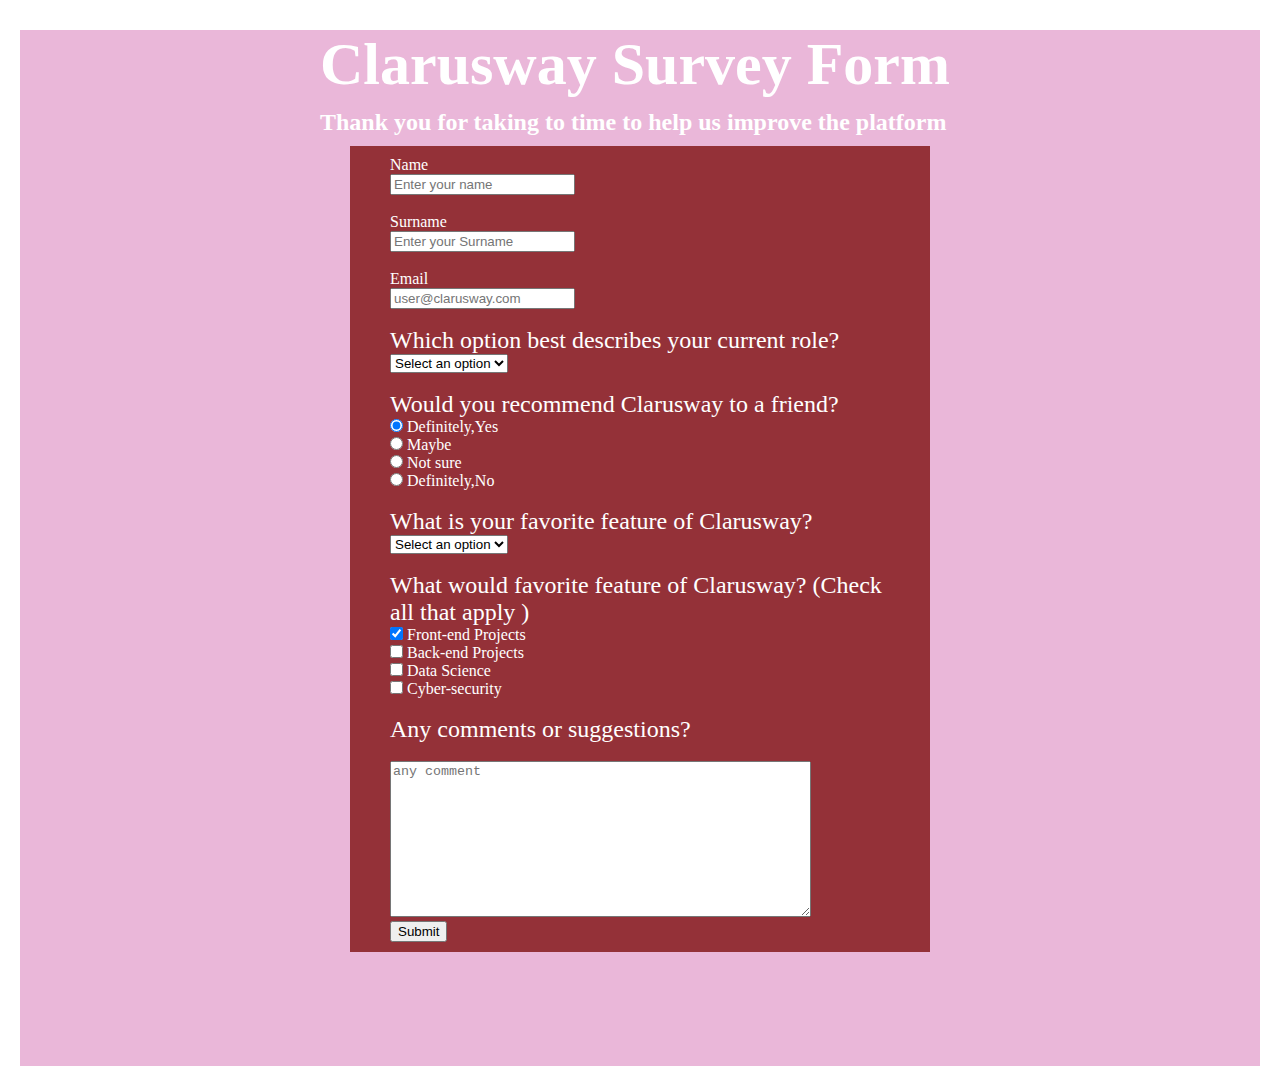
==== index.html @ fde7abda "Rename survey.html to index.html" ====
<!DOCTYPE html>
<html lang="en">
<head>
    <meta charset="UTF-8">
    <meta http-equiv="X-UA-Compatible" content="IE=edge">
    <meta name="viewport" content="width=device-width, initial-scale=1.0">
    <link rel="shortcut icon" href="./images/cw-favicon.jpg">
    <link rel="stylesheet" href="./css/form.css">
    <title>Clarusway Survey Form</title>
</head>
<body>
    <main>
        <header>
            <h1 id="h1">Clarusway Survey Form</h1>
            <p class="p"><strong>Thank you for taking to time to help us improve the platform</strong>  </p>
        </header>
        <section id="back">
            <form action="result.html">
                <div>
                    <label for="">Name</label>
                    <br>
                    <input type="text" id="name" name="name" placeholder="Enter your name">
                </div>
                <br>
                <div>
                    <label for="">Surname</label>
                    <br>
                    <input type="text" id="Surname" name="Surname" placeholder="Enter your Surname">
                </div>
                <br>
                <div>
                    <label for="email">Email</label>
                    <br>
                    <input type="e-mail" id="email" name="email" placeholder="user@clarusway.com">
                </div>
                <br>
                <div>
                    <label class="p" for="content">Which option best describes your current role?</label>
                    <br>
                    <select name="content" id="dropdown">
                        <option value="select" selected>Select an option</option>
                        <option value="select" >Student</option>
                        <option value="select" >Instructor</option>
                        <option value="select" >Part Time Job</option>
                        <option value="select" >Full Time job </option>
                        

                    </select>
                </div>
                <br>
                <div >
                    <label class="p" for="Gender">Would you recommend Clarusway to a friend?</label>
                    <br>
                    <input type="radio" name=" recommend" id="first-radio" value="definitely" checked>
                    <label for="first-radio">Definitely,Yes</label>
                    <br>
                    <input type="radio" name=" recommend" id="second-radio" value="Maybe" >
                    <label for="second-radio">Maybe</label>
                    <br>
                    <input type="radio" name="recommend" id="third-radio" value="not">
                    <label for="third-radio">Not sure</label>
                    <br>
                    <input type="radio" name="recommend" id="third-radio" value="no">
                    <label for="third-radio">Definitely,No</label>

                </div>
                <br>

                <div>
                    <label class="p" for="content">What is your favorite feature of Clarusway?</label>
                    <br>
                    <select name="content" id="dropdown">
                        <option value="select" selected>Select an option</option>
                        <option value="select" >Instructor</option>
                        <option value="select" >Product Owner</option>
                        <option value="select" >Mentor</option>
                    </select>
                </div>
                <br>
                <div >
                    <label class="p" for="radio">What would favorite feature of Clarusway? (Check all that apply ) </label>
                    <br>
                    <input type="checkbox" name="movie" id="first-check" value="front" checked>
                    <label for="first-check">Front-end Projects</label checked>
                    <br>
                    <input type="checkbox" name="movie" id="second-check" value="Back">
                    <label for="second-check">Back-end Projects</label>
                    <br>
                    <input type="checkbox" name="movie" id="third-check" value="data" >
                    <label for="third-check">Data Science</label>
                    <br>
                    <input type="checkbox" name="movie" id="third-check" value="cyber" >
                    <label for="third-check">Cyber-security</label>
                </div>
                <br>
                <div >
                    <label class="p" for="feedback">Any comments or suggestions?</label>
                    <br><br>
                    <textarea name="feedback" id="feedback" cols="50" rows="10" placeholder="any comment"></textarea>
                </div>
                <div >
                    <button type="submit" id="form-button">Submit</button>
                </div>

            </form>
        </section>
    </main>
    
</body>
</html>
---- css/form.css ----
*{
    margin: 0px;
}
body {
    color: white;
    background-image: url(/clarusway-form/image/abstract-backgrounds-minimalistic-website-wallpaper-preview.jpg);
}
main{
    width: 1240px;
    height: 1036px;
    background-color: rgba(185, 16, 129, 0.3);
    margin: auto;
    margin-top: 30px;
}
header{
    margin: 0px 300px;
    color: white;
}
#h1{
    font-size:60px;
    font-family: 'Times New Roman', Times, serif;
    margin-bottom: 10px;
}
.p{
    font-size:24px;
    font-family: 'Times New Roman', Times, serif;
    
}
#back{
    width: 500px;
    background-color: rgba(126, 15, 15, 0.8);
    margin: auto;
    margin-top: 10px;
    padding: 10px 40px;
}
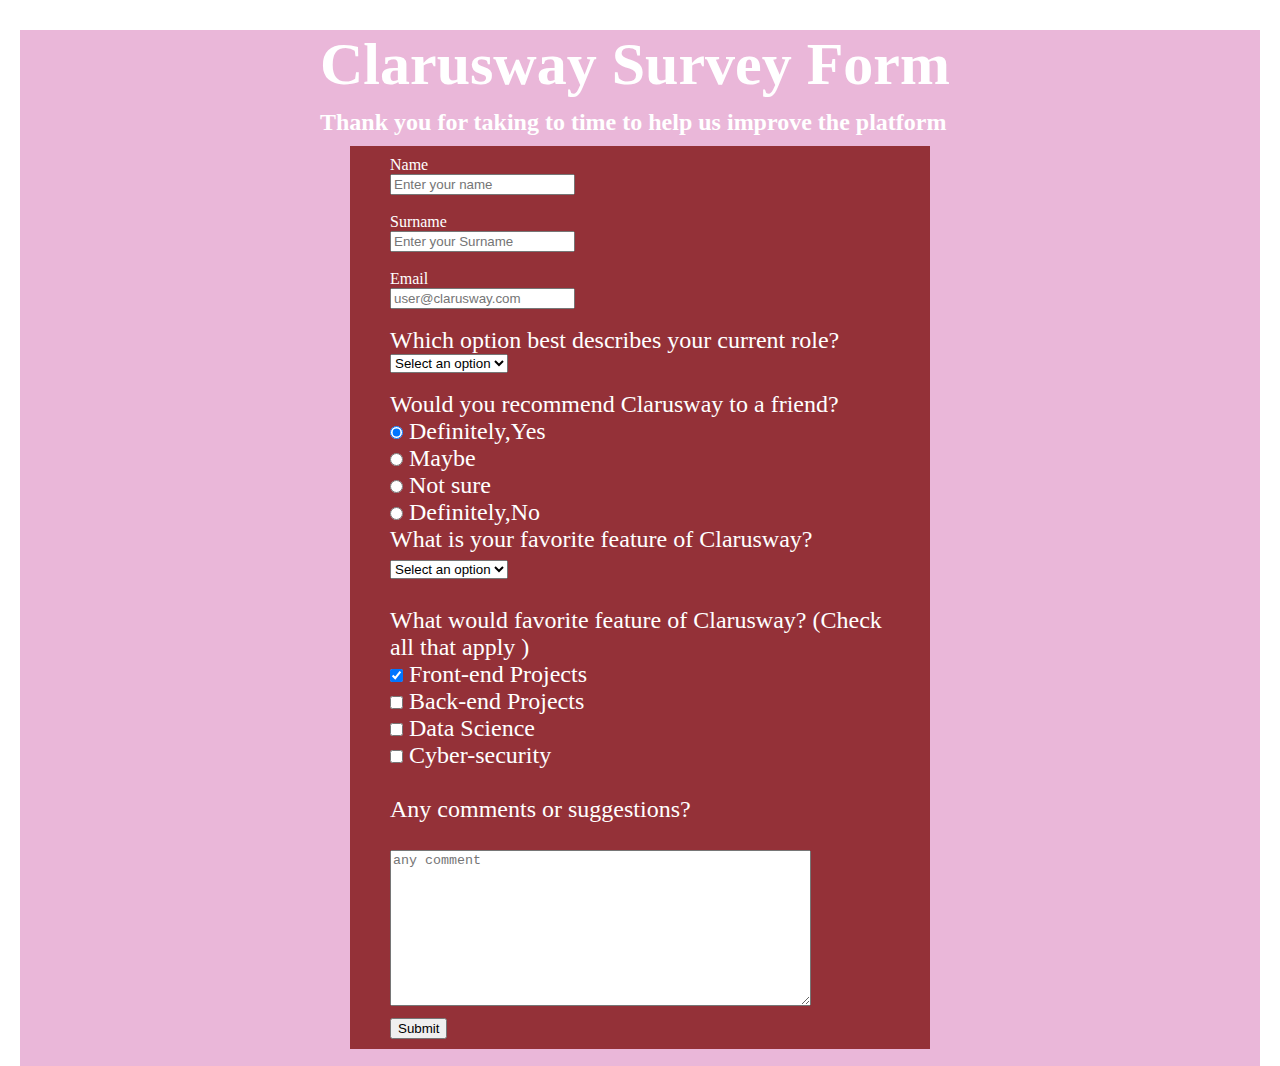
==== commit 35b5c83b: "Merge branch 'master' of https://github.com/ahmetsuat67/clarusway-form" ====
--- a/index.html
+++ b/index.html
@@ -4,7 +4,7 @@
     <meta charset="UTF-8">
     <meta http-equiv="X-UA-Compatible" content="IE=edge">
     <meta name="viewport" content="width=device-width, initial-scale=1.0">
-    <link rel="shortcut icon" href="./images/cw-favicon.jpg">
+    <link rel="shortcut icon" href="./image/cw-favicon.jpg">
     <link rel="stylesheet" href="./css/form.css">
     <title>Clarusway Survey Form</title>
 </head>
@@ -17,13 +17,13 @@
         <section id="back">
             <form action="result.html">
                 <div>
-                    <label for="">Name</label>
+                    <label for="name">Name</label>
                     <br>
                     <input type="text" id="name" name="name" placeholder="Enter your name">
                 </div>
                 <br>
                 <div>
-                    <label for="">Surname</label>
+                    <label for="Surname">Surname</label>
                     <br>
                     <input type="text" id="Surname" name="Surname" placeholder="Enter your Surname">
                 </div>
@@ -48,22 +48,20 @@
                     </select>
                 </div>
                 <br>
-                <div >
-                    <label class="p" for="Gender">Would you recommend Clarusway to a friend?</label>
+                <div class="p">
+                    <label for="recommend">Would you recommend Clarusway to a friend?</label>
                     <br>
-                    <input type="radio" name=" recommend" id="first-radio" value="definitely" checked>
-                    <label for="first-radio">Definitely,Yes</label>
+                    <input type="radio" name="recommend" id="yes" value="yes" checked>
+                    <label for="yes">Definitely,Yes</label>
                     <br>
-                    <input type="radio" name=" recommend" id="second-radio" value="Maybe" >
-                    <label for="second-radio">Maybe</label>
+                    <input type="radio" name="recommend" id="Maybe" value="Maybe">
+                    <label for="Maybe">Maybe</label>
                     <br>
-                    <input type="radio" name="recommend" id="third-radio" value="not">
-                    <label for="third-radio">Not sure</label>
+                    <input type="radio" name="recommend" id="Not sure" value="Not sure">
+                    <label for="Not sure">Not sure</label>
                     <br>
-                    <input type="radio" name="recommend" id="third-radio" value="no">
-                    <label for="third-radio">Definitely,No</label>
-
-                </div>
+                    <input type="radio" name="recommend" id="Definitely,No" value="Definitely,No">
+                    <label for="Definitely,No">Definitely,No</label>
                 <br>
 
                 <div>
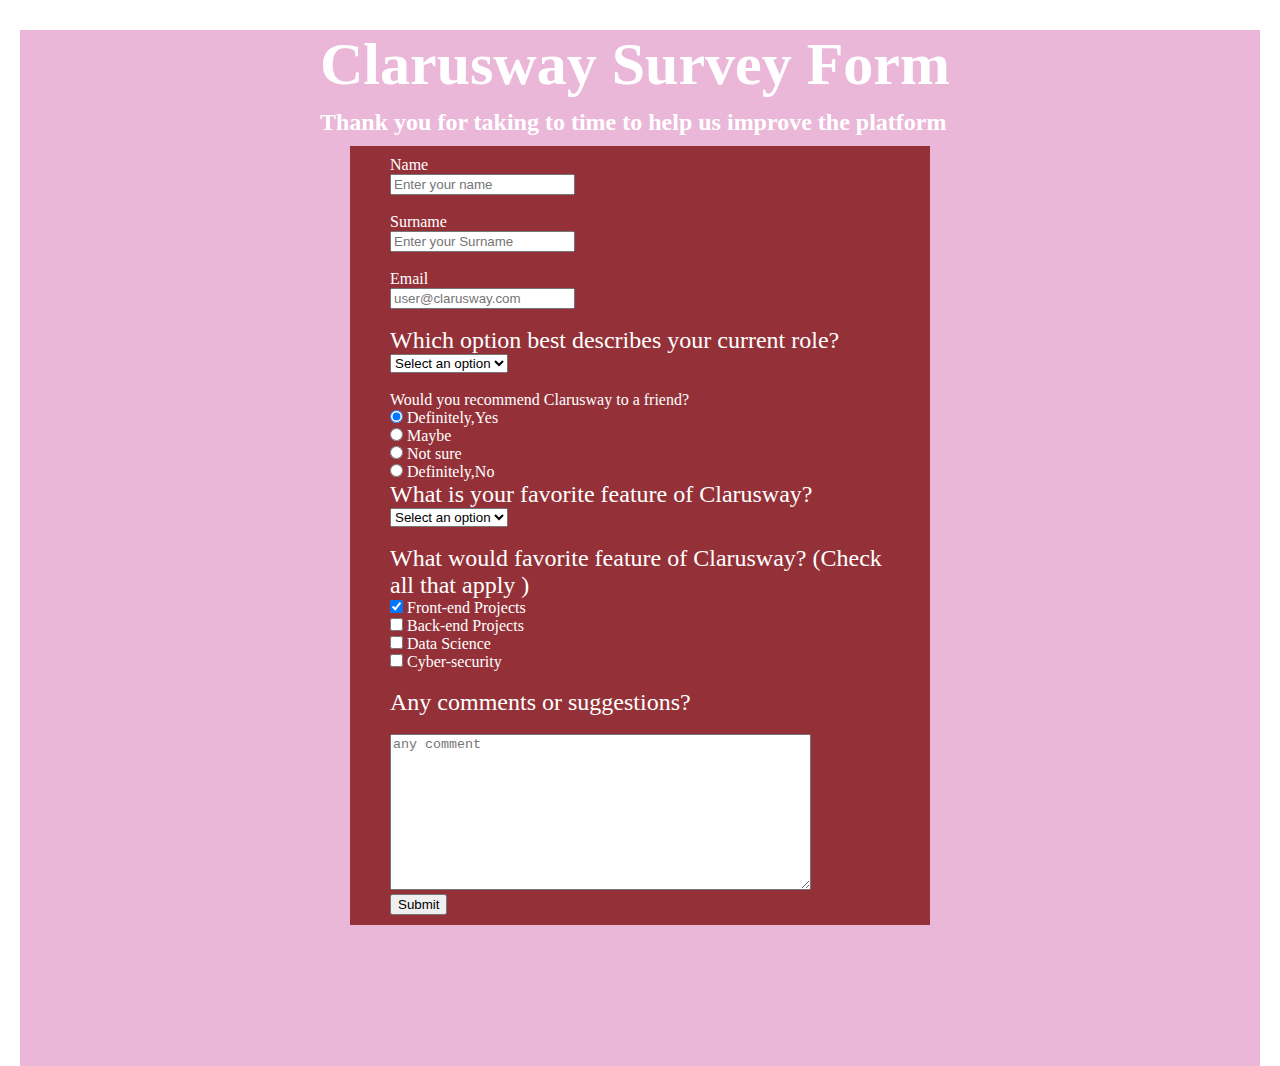
==== commit 8b31ffd7: "düzeltme" ====
--- a/index.html
+++ b/index.html
@@ -48,7 +48,7 @@
                     </select>
                 </div>
                 <br>
-                <div class="p">
+                <div>
                     <label for="recommend">Would you recommend Clarusway to a friend?</label>
                     <br>
                     <input type="radio" name="recommend" id="yes" value="yes" checked>
@@ -63,6 +63,7 @@
                     <input type="radio" name="recommend" id="Definitely,No" value="Definitely,No">
                     <label for="Definitely,No">Definitely,No</label>
                 <br>
+                </div>
 
                 <div>
                     <label class="p" for="content">What is your favorite feature of Clarusway?</label>
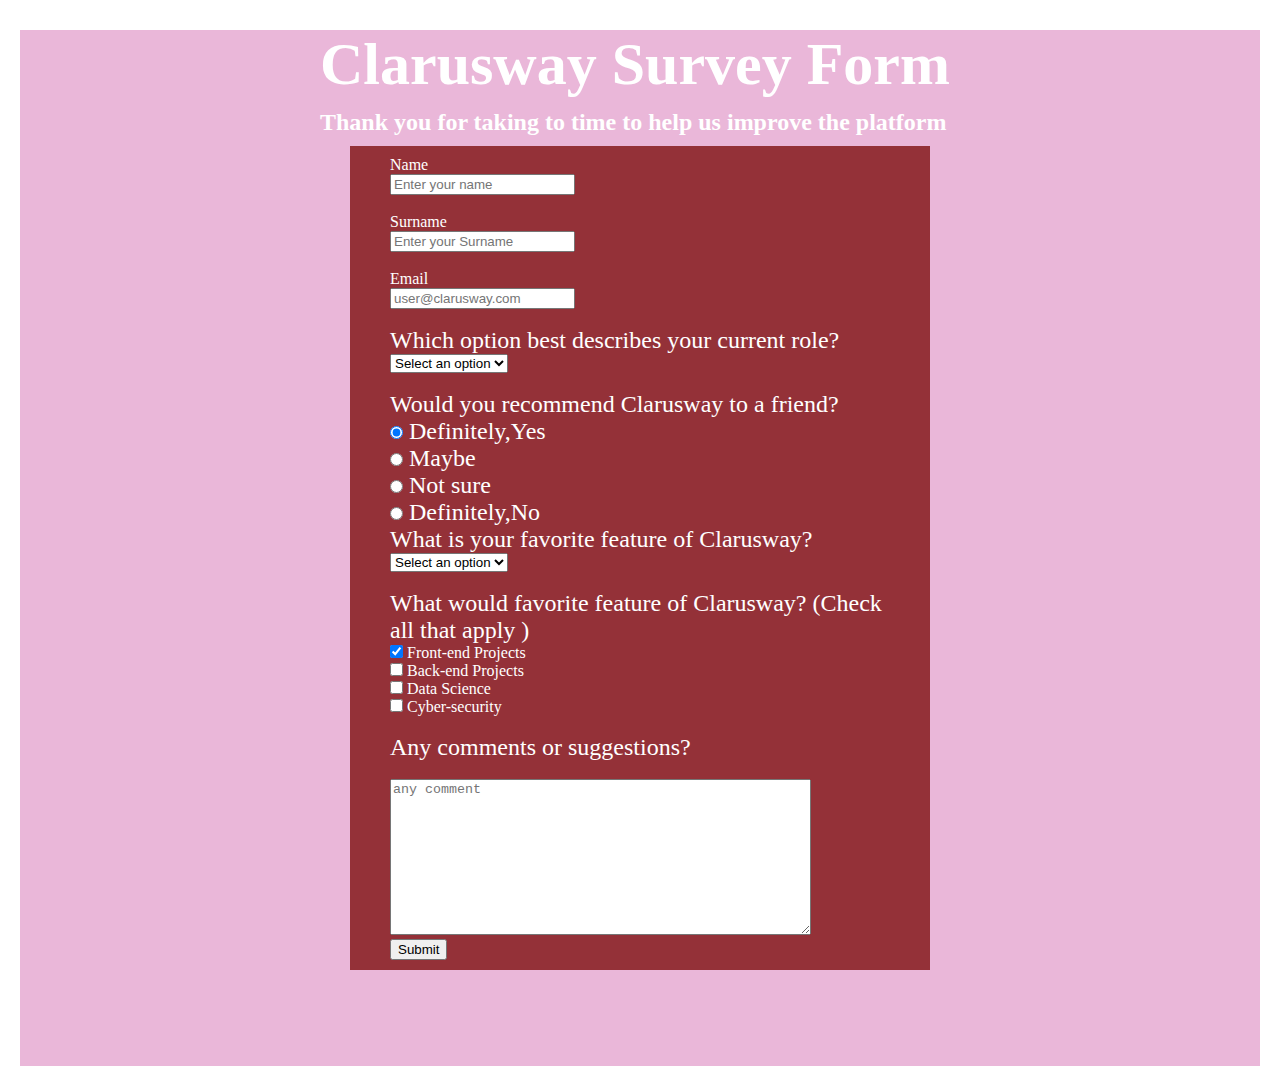
==== commit e2c9f323: "düzenleme" ====
--- a/index.html
+++ b/index.html
@@ -48,7 +48,7 @@
                     </select>
                 </div>
                 <br>
-                <div>
+                <div class="p">
                     <label for="recommend">Would you recommend Clarusway to a friend?</label>
                     <br>
                     <input type="radio" name="recommend" id="yes" value="yes" checked>
